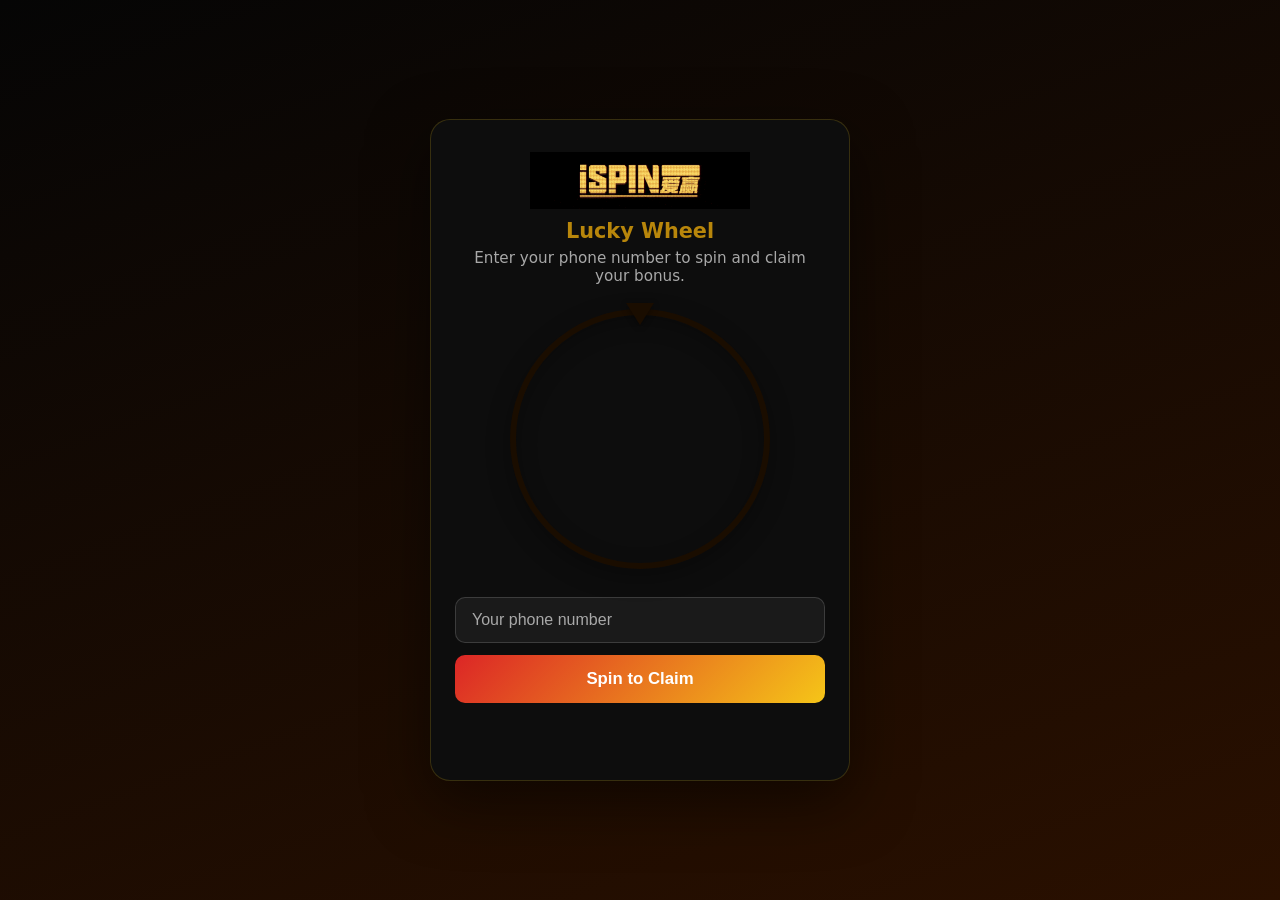
==== index.html @ 7d452472 "Initial Lucky Wheel build, themed for this site Same customer claim page + admin dashboard as the ba" ====
<!doctype html>
<html lang="en">
<head>
<meta charset="UTF-8">
<meta name="viewport" content="width=device-width, initial-scale=1.0">
<title>iSPIN88 Lucky Wheel — Claim Your Bonus</title>
<link rel="stylesheet" href="css/style.css">
</head>
<body>

<main class="page">
  <div class="card">
    <img src="images/logo.gif" alt="iSPIN88" class="brand-logo">
    <h1>Lucky Wheel</h1>
    <p class="subtitle">Enter your phone number to spin and claim your bonus.</p>

    <div class="wheel-wrap">
      <div class="pointer"></div>
      <div class="wheel" id="wheel"></div>
    </div>

    <form id="claim-form" class="claim-form">
      <input
        type="tel"
        id="phone"
        name="phone"
        placeholder="Your phone number"
        autocomplete="tel"
        required
      >
      <button type="submit" id="spin-btn">Spin to Claim</button>
    </form>

    <div id="message" class="message" role="status" aria-live="polite"></div>
  </div>
</main>

<script src="js/wheel.js"></script>
</body>
</html>
---- css/style.css ----
:root {
  --bg-top: #050505;
  --bg-bottom: #2a1000;
  --card-bg: #0d0d0d;
  --card-border: rgba(245, 197, 24, 0.18);
  --input-bg: #1a1a1a;
  --input-border: rgba(255, 255, 255, 0.15);
  --text: #f2f2f2;
  --muted: #a8a8a8;
  --accent: #b8860b;
  --accent-2: #dc2626;
  --btn-to: #f5c518;
  --wheel-border: #1a0d00;
  --success-bg: #ecfdf5;
  --success-text: #047857;
  --error-bg: #fef2f2;
  --error-text: #b91c1c;
}

* { box-sizing: border-box; }

body {
  margin: 0;
  min-height: 100vh;
  font-family: 'Segoe UI', system-ui, -apple-system, sans-serif;
  background: linear-gradient(160deg, var(--bg-top), var(--bg-bottom));
  color: var(--text);
}

.page {
  min-height: 100vh;
  display: flex;
  align-items: center;
  justify-content: center;
  padding: 24px;
}

.card {
  background: var(--card-bg);
  border: 1px solid var(--card-border);
  border-radius: 20px;
  padding: 32px 24px 40px;
  max-width: 420px;
  width: 100%;
  text-align: center;
  box-shadow: 0 20px 60px rgba(0, 0, 0, 0.5);
}

.brand-logo {
  max-width: 220px;
  width: 100%;
  height: auto;
  margin: 0 auto 10px;
  display: block;
}

h1 {
  margin: 0 0 6px;
  font-size: 1.3rem;
  color: var(--accent);
}

.subtitle {
  margin: 0 0 24px;
  color: var(--muted);
  font-size: 0.95rem;
}

.wheel-wrap {
  position: relative;
  width: 260px;
  height: 260px;
  margin: 0 auto 28px;
}

.wheel {
  width: 100%;
  height: 100%;
  border-radius: 50%;
  position: relative;
  border: 6px solid var(--wheel-border);
  box-shadow: 0 6px 20px rgba(0, 0, 0, 0.25) inset, 0 8px 24px rgba(0, 0, 0, 0.3);
  transition: transform 4.2s cubic-bezier(0.16, 0.85, 0.16, 1);
  overflow: hidden;
}

.wheel-label {
  position: absolute;
  top: 50%;
  left: 50%;
  width: 50%;
  height: 2px;
  transform-origin: 0% 0%;
  display: flex;
  align-items: center;
  padding-left: 14px;
  font-size: 0.68rem;
  font-weight: 600;
  color: #fff;
  text-shadow: 0 1px 2px rgba(0, 0, 0, 0.5);
  white-space: nowrap;
}

.pointer {
  position: absolute;
  top: -6px;
  left: 50%;
  transform: translateX(-50%);
  width: 0;
  height: 0;
  border-left: 14px solid transparent;
  border-right: 14px solid transparent;
  border-top: 22px solid var(--wheel-border);
  z-index: 5;
  filter: drop-shadow(0 2px 3px rgba(0, 0, 0, 0.4));
}

.claim-form {
  display: flex;
  flex-direction: column;
  gap: 12px;
}

.claim-form input {
  padding: 13px 16px;
  border-radius: 10px;
  border: 1.5px solid var(--input-border);
  background: var(--input-bg);
  color: var(--text);
  font-size: 1rem;
}

.claim-form input::placeholder {
  color: var(--muted);
}

.claim-form input:focus {
  outline: none;
  border-color: var(--accent-2);
}

.claim-form button {
  padding: 14px 16px;
  border: none;
  border-radius: 10px;
  font-size: 1.05rem;
  font-weight: 700;
  color: #fff;
  background: linear-gradient(135deg, var(--accent-2), var(--btn-to));
  cursor: pointer;
  transition: transform 0.15s ease, opacity 0.15s ease;
}

.claim-form button:hover:not(:disabled) {
  transform: translateY(-1px);
}

.claim-form button:disabled {
  opacity: 0.6;
  cursor: not-allowed;
}

.message {
  margin-top: 18px;
  min-height: 1.2em;
  font-size: 0.95rem;
  font-weight: 600;
}

.message.success {
  background: var(--success-bg);
  color: var(--success-text);
  padding: 12px;
  border-radius: 10px;
}

.message.error {
  background: var(--error-bg);
  color: var(--error-text);
  padding: 12px;
  border-radius: 10px;
}

.message.info {
  color: var(--muted);
  font-weight: 500;
}
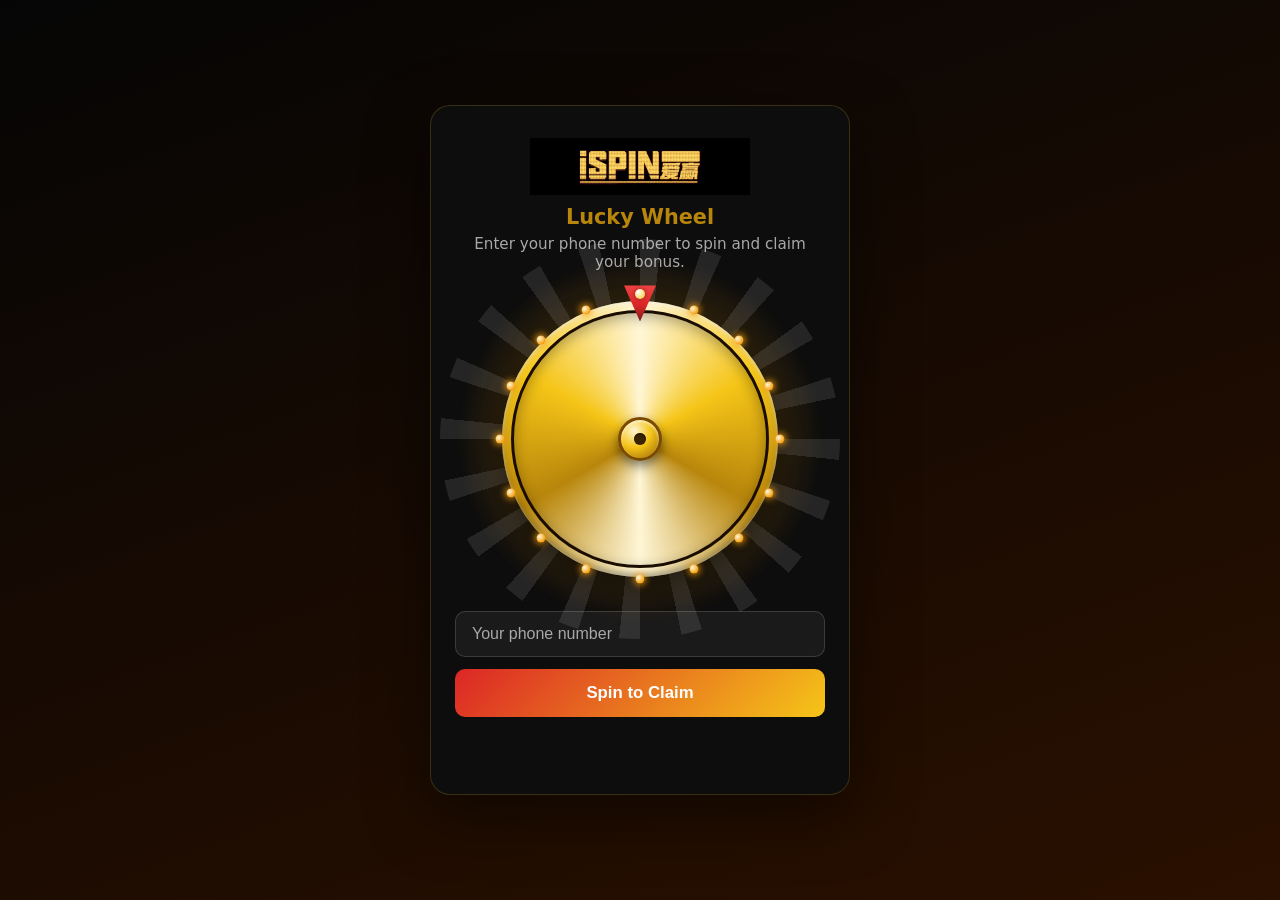
==== commit ddd28b5f: "Give the wheel a more polished look: gold rim, light bulbs, hub, confetti Adds a decorative metallic" ====
--- a/index.html
+++ b/index.html
@@ -15,8 +15,13 @@
     <p class="subtitle">Enter your phone number to spin and claim your bonus.</p>
 
     <div class="wheel-wrap">
+      <div class="wheel-glow"></div>
       <div class="pointer"></div>
-      <div class="wheel" id="wheel"></div>
+      <div class="bulb-ring" id="bulb-ring"></div>
+      <div class="wheel-ring">
+        <div class="wheel" id="wheel"></div>
+      </div>
+      <div class="hub"></div>
     </div>
 
     <form id="claim-form" class="claim-form">
@@ -32,6 +37,7 @@
     </form>
 
     <div id="message" class="message" role="status" aria-live="polite"></div>
+    <a id="claim-link" class="claim-link hidden" href="#" target="_blank" rel="noopener">Claim Now</a>
   </div>
 </main>
 
--- a/css/style.css
+++ b/css/style.css
@@ -68,18 +68,51 @@
 
 .wheel-wrap {
   position: relative;
-  width: 260px;
-  height: 260px;
+  width: 288px;
+  height: 288px;
   margin: 0 auto 28px;
+}
+
+.wheel-glow {
+  position: absolute;
+  top: 50%;
+  left: 50%;
+  width: 400px;
+  height: 400px;
+  transform: translate(-50%, -50%);
+  background:
+    repeating-conic-gradient(rgba(255, 255, 255, 0.10) 0deg 6deg, transparent 6deg 18deg),
+    radial-gradient(circle, rgba(245, 158, 11, 0.55), rgba(245, 158, 11, 0) 65%);
+  border-radius: 50%;
+  z-index: 0;
+  animation: glow-spin 16s linear infinite;
+  pointer-events: none;
+}
+
+@keyframes glow-spin {
+  to { transform: translate(-50%, -50%) rotate(360deg); }
+}
+
+.wheel-ring {
+  position: absolute;
+  top: 6px;
+  left: 6px;
+  width: 276px;
+  height: 276px;
+  padding: 9px;
+  border-radius: 50%;
+  background: conic-gradient(from 0deg, #fff6d6, #f5c518, #b8860b, #fff6d6 50%, #b8860b, #f5c518, #fff6d6);
+  box-shadow: 0 10px 24px rgba(0, 0, 0, 0.5), inset 0 2px 4px rgba(255, 255, 255, 0.6), inset 0 -3px 6px rgba(0, 0, 0, 0.35);
+  z-index: 2;
 }
 
 .wheel {
   width: 100%;
   height: 100%;
-  border-radius: 50%;
   position: relative;
-  border: 6px solid var(--wheel-border);
-  box-shadow: 0 6px 20px rgba(0, 0, 0, 0.25) inset, 0 8px 24px rgba(0, 0, 0, 0.3);
+  border-radius: 50%;
+  border: 3px solid var(--wheel-border);
+  box-shadow: 0 4px 14px rgba(0, 0, 0, 0.3) inset;
   transition: transform 4.2s cubic-bezier(0.16, 0.85, 0.16, 1);
   overflow: hidden;
 }
@@ -93,26 +126,100 @@
   transform-origin: 0% 0%;
   display: flex;
   align-items: center;
-  padding-left: 14px;
+  padding-left: 32px;
   font-size: 0.68rem;
   font-weight: 600;
   color: #fff;
   text-shadow: 0 1px 2px rgba(0, 0, 0, 0.5);
   white-space: nowrap;
+  z-index: 2;
+}
+
+.wheel-divider {
+  position: absolute;
+  top: 50%;
+  left: 50%;
+  width: 50%;
+  height: 1px;
+  transform-origin: 0% 0%;
+  background: rgba(255, 255, 255, 0.4);
+  z-index: 1;
+}
+
+.bulb-ring {
+  position: absolute;
+  inset: 0;
+  z-index: 3;
+  pointer-events: none;
+}
+
+.bulb {
+  position: absolute;
+  width: 9px;
+  height: 9px;
+  border-radius: 50%;
+  transform: translate(-50%, -50%);
+  background: radial-gradient(circle at 35% 35%, #fff6d6, #f59e0b 70%);
+  box-shadow: 0 0 6px 2px rgba(245, 158, 11, 0.7);
+  animation: bulb-twinkle 1.6s ease-in-out infinite;
+}
+
+@keyframes bulb-twinkle {
+  0%, 100% { opacity: 1; }
+  50% { opacity: 0.35; }
+}
+
+.hub {
+  position: absolute;
+  top: 50%;
+  left: 50%;
+  width: 44px;
+  height: 44px;
+  transform: translate(-50%, -50%);
+  border-radius: 50%;
+  background: radial-gradient(circle at 35% 28%, #fff6d6, #f5c518 45%, #b8860b 80%, #8a6508 100%);
+  border: 3px solid #7a4a00;
+  box-shadow: 0 5px 12px rgba(0, 0, 0, 0.5), inset 0 2px 3px rgba(255, 255, 255, 0.65);
+  z-index: 4;
+}
+
+.hub::after {
+  content: '';
+  position: absolute;
+  top: 50%;
+  left: 50%;
+  width: 12px;
+  height: 12px;
+  border-radius: 50%;
+  transform: translate(-50%, -50%);
+  background: #3a2400;
+  box-shadow: inset 0 1px 2px rgba(0, 0, 0, 0.7);
 }
 
 .pointer {
   position: absolute;
-  top: -6px;
-  left: 50%;
+  top: -10px;
+  left: 50%;
+  width: 32px;
+  height: 36px;
   transform: translateX(-50%);
-  width: 0;
-  height: 0;
-  border-left: 14px solid transparent;
-  border-right: 14px solid transparent;
-  border-top: 22px solid var(--wheel-border);
+  background: linear-gradient(180deg, #ef4444, #dc2626 55%, #7f1d1d);
+  clip-path: polygon(50% 100%, 0 0, 100% 0);
+  filter: drop-shadow(0 4px 6px rgba(0, 0, 0, 0.55));
   z-index: 5;
-  filter: drop-shadow(0 2px 3px rgba(0, 0, 0, 0.4));
+}
+
+.pointer::before {
+  content: '';
+  position: absolute;
+  top: 4px;
+  left: 50%;
+  width: 10px;
+  height: 10px;
+  border-radius: 50%;
+  transform: translateX(-50%);
+  background: radial-gradient(circle at 35% 30%, #fff, #f5c518);
+  box-shadow: 0 0 4px rgba(0, 0, 0, 0.4);
 }
 
 .claim-form {
@@ -185,3 +292,42 @@
   color: var(--muted);
   font-weight: 500;
 }
+
+.confetti-piece {
+  position: fixed;
+  top: -10px;
+  width: 8px;
+  height: 14px;
+  opacity: 0.9;
+  z-index: 9999;
+  pointer-events: none;
+  animation-name: confetti-fall;
+  animation-timing-function: ease-in;
+  animation-fill-mode: forwards;
+}
+
+@keyframes confetti-fall {
+  0% { transform: translateY(0) rotate(0deg); opacity: 1; }
+  100% { transform: translateY(105vh) rotate(540deg); opacity: 0; }
+}
+
+.hidden {
+  display: none !important;
+}
+
+.claim-link {
+  display: block;
+  margin-top: 14px;
+  padding: 14px 16px;
+  border-radius: 10px;
+  font-size: 1.05rem;
+  font-weight: 700;
+  color: #fff;
+  text-decoration: none;
+  background: linear-gradient(135deg, var(--accent-2), var(--btn-to));
+  transition: transform 0.15s ease;
+}
+
+.claim-link:hover {
+  transform: translateY(-1px);
+}
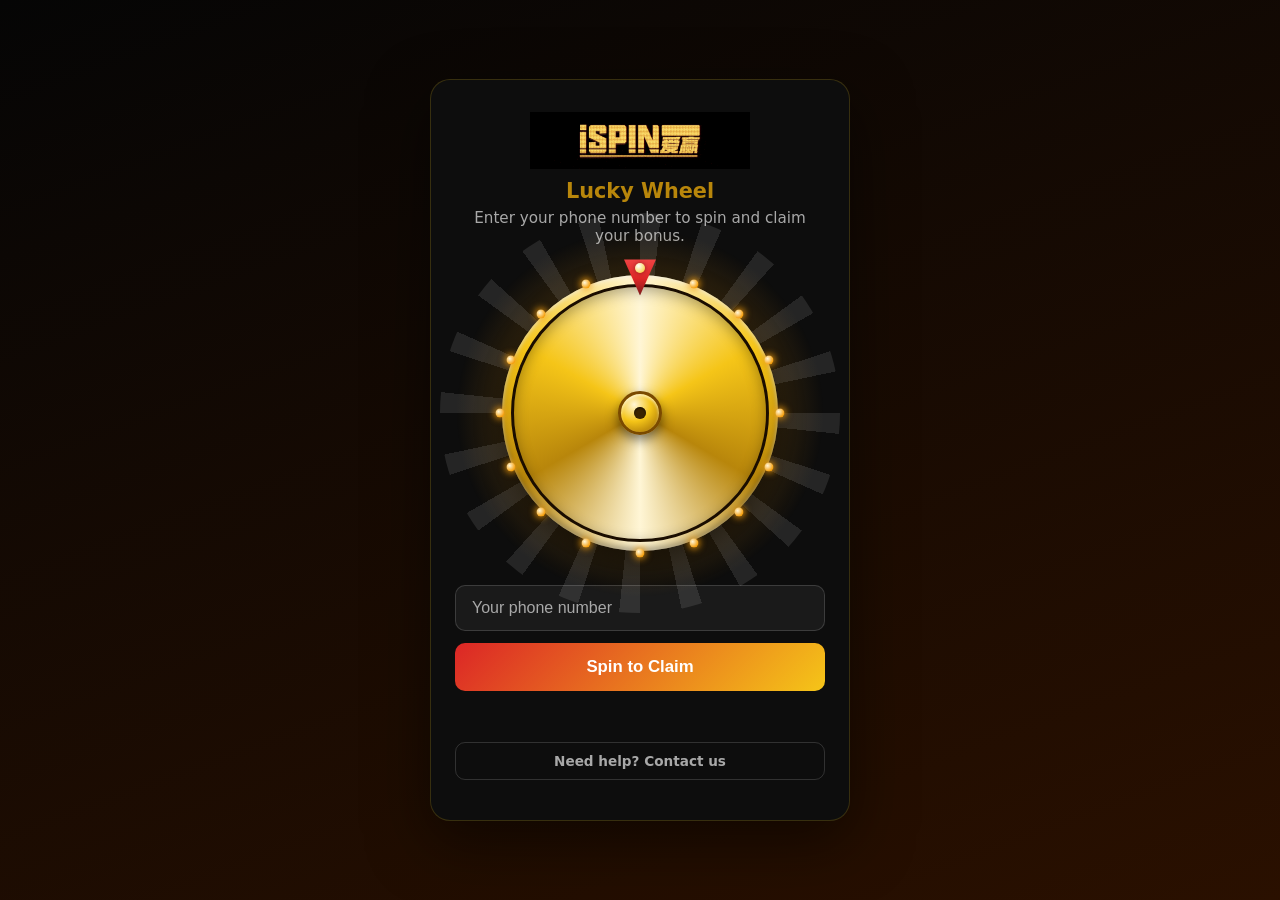
==== commit 3429e94c: "Add an always-visible "Need help? Contact us" link Sits below the spin form from the start (not just" ====
--- a/index.html
+++ b/index.html
@@ -38,6 +38,7 @@
 
     <div id="message" class="message" role="status" aria-live="polite"></div>
     <a id="claim-link" class="claim-link hidden" href="#" target="_blank" rel="noopener">Claim Now</a>
+    <a id="help-link" class="help-link" href="#" target="_blank" rel="noopener">Need help? Contact us</a>
   </div>
 </main>
 
--- a/css/style.css
+++ b/css/style.css
@@ -331,3 +331,21 @@
 .claim-link:hover {
   transform: translateY(-1px);
 }
+
+.help-link {
+  display: block;
+  margin-top: 14px;
+  padding: 10px 16px;
+  border-radius: 10px;
+  font-size: 0.85rem;
+  font-weight: 600;
+  color: var(--muted);
+  text-decoration: none;
+  border: 1.5px solid var(--input-border);
+  transition: color 0.15s ease, border-color 0.15s ease;
+}
+
+.help-link:hover {
+  color: var(--text);
+  border-color: var(--accent-2);
+}
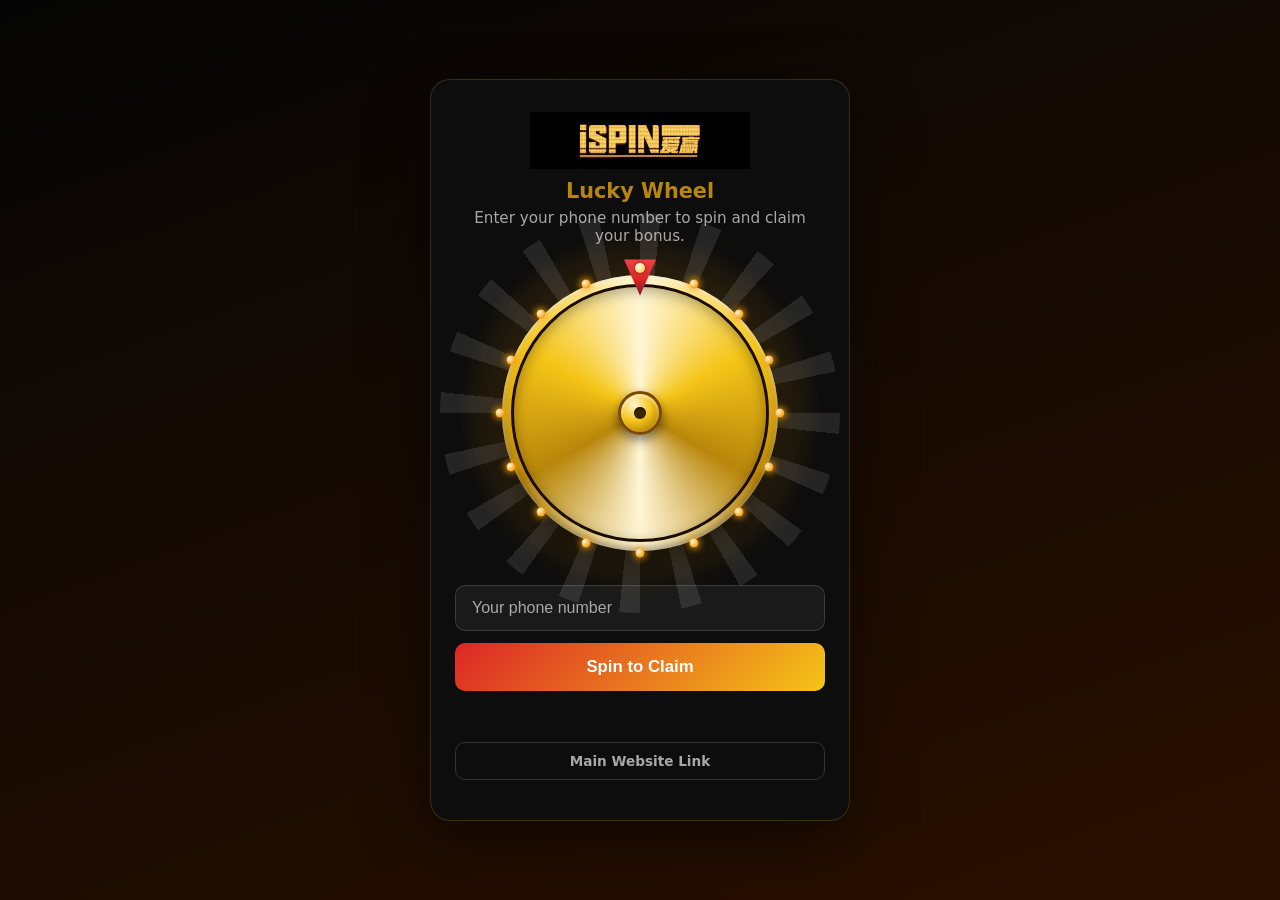
==== commit 29b6f398: "Rename help link to "Main Website Link" Co-Authored-By: Claude Sonnet 5 <noreply@anthropic.com>" ====
--- a/index.html
+++ b/index.html
@@ -38,7 +38,7 @@
 
     <div id="message" class="message" role="status" aria-live="polite"></div>
     <a id="claim-link" class="claim-link hidden" href="#" target="_blank" rel="noopener">Claim Now</a>
-    <a id="help-link" class="help-link" href="#" target="_blank" rel="noopener">Need help? Contact us</a>
+    <a id="help-link" class="help-link" href="#" target="_blank" rel="noopener">Main Website Link</a>
   </div>
 </main>
 
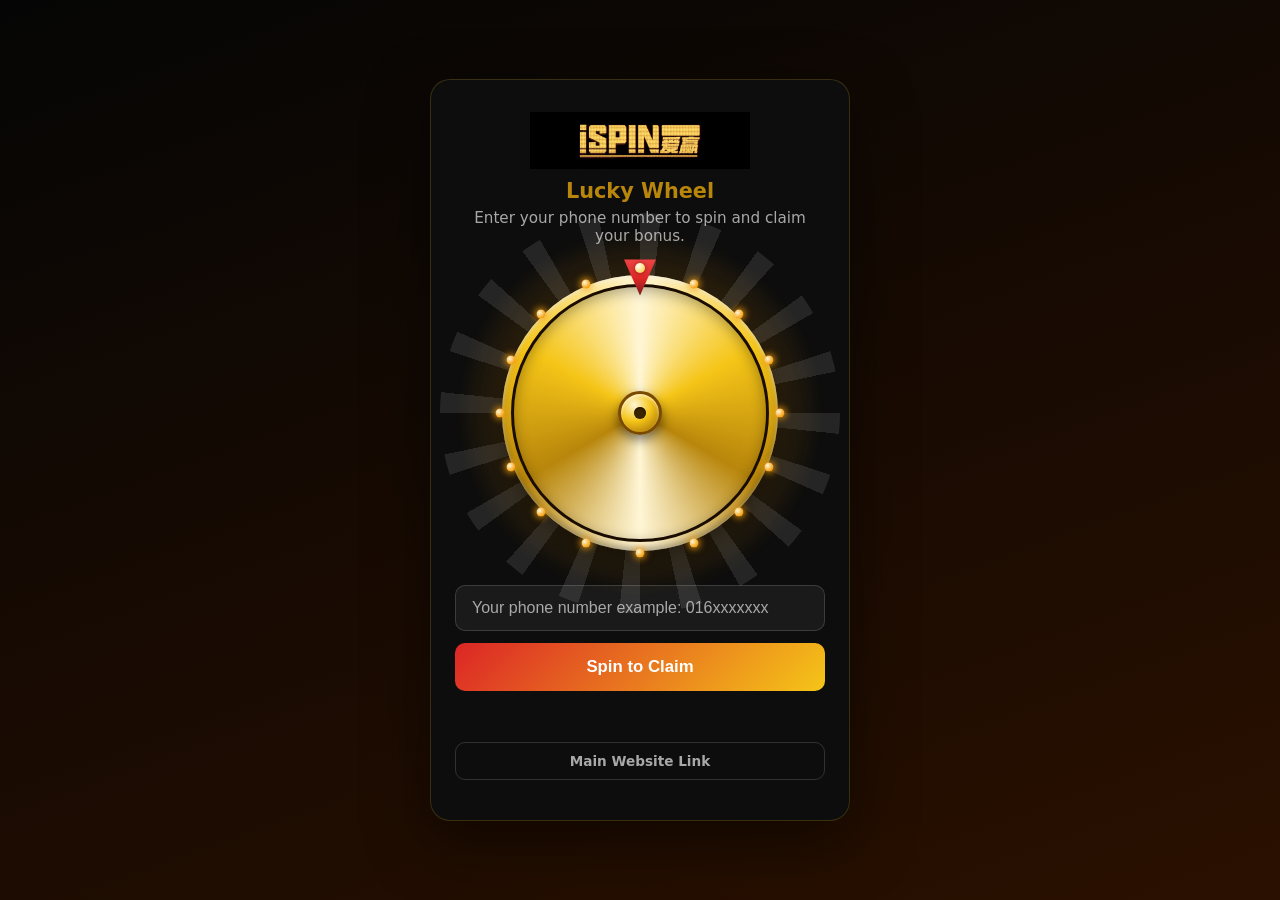
==== commit c4f71297: "Add phone number format example to the input placeholder Co-Authored-By: Claude Sonnet 5 <noreply@an" ====
--- a/index.html
+++ b/index.html
@@ -29,7 +29,7 @@
         type="tel"
         id="phone"
         name="phone"
-        placeholder="Your phone number"
+        placeholder="Your phone number example: 016xxxxxxx"
         autocomplete="tel"
         required
       >
